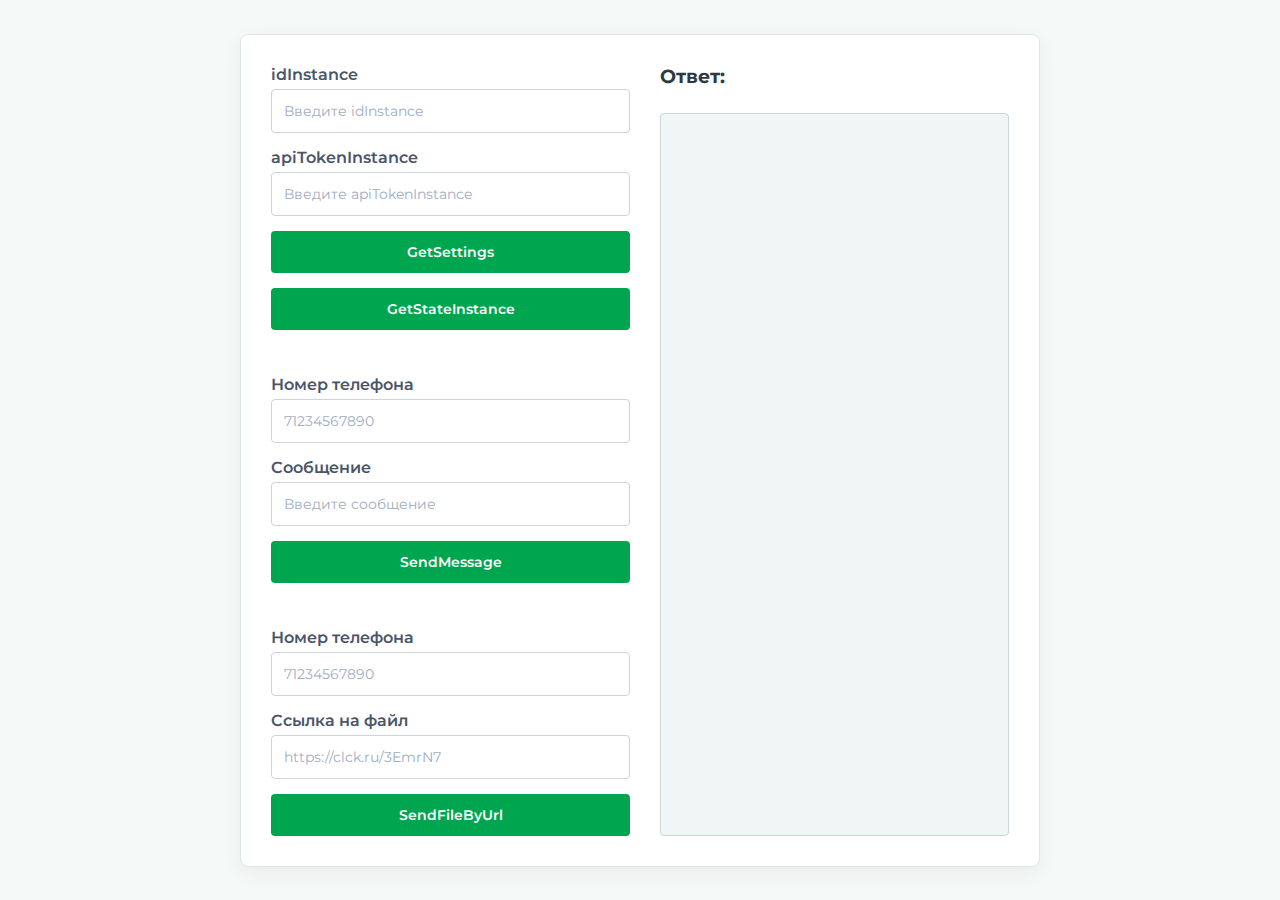
==== frontend/index.html @ bb9026a0 "Change structure" ====
<!DOCTYPE html>
<html lang="en">
<head>
    <meta charset="UTF-8">
    <meta name="viewport" content="width=device-width, initial-scale=1.0">
    <title>Green api test task</title>
    <link href="https://fonts.googleapis.com/css2?family=Montserrat:wght@400;600;700&display=swap" rel="stylesheet">
    <link rel="stylesheet" href="styles.css">
</head>
<body>
<div class="container">
    <div class="left-panel">
        <div class="form-group">
            <label for="idInstance">idInstance</label>
            <input type="text" id="idInstance" placeholder="Введите idInstance">
        </div>
        <div class="form-group">
            <label for="apiTokenInstance">apiTokenInstance</label>
            <input type="text" id="apiTokenInstance" placeholder="Введите apiTokenInstance">
        </div>
        <button>GetSettings</button>
        <button class="section-end">GetStateInstance</button>
        <div class="form-group">
            <label for="phoneNumber1">Номер телефона</label>
            <input type="text" id="phoneNumber1" placeholder="71234567890">
        </div>
        <div class="form-group">
            <label for="message">Сообщение</label>
            <input type="text" id="message" placeholder="Введите сообщение">
        </div>
        <button class="section-end">SendMessage</button>
        <div class="form-group">
            <label for="phoneNumber2">Номер телефона</label>
            <input type="text" id="phoneNumber2" placeholder="71234567890">
        </div>
        <div class="form-group">
            <label for="fileLink">Ссылка на файл</label>
            <input type="text" id="fileLink" placeholder="https://clck.ru/3EmrN7">
        </div>
        <button>SendFileByUrl</button>
    </div>
    <div class="right-panel">
        <h3>Ответ:</h3>
        <div class="response-box">
                <pre>
                </pre>
        </div>
    </div>
</div>
<script src="script.js"></script>
</body>
</html>
---- frontend/styles.css ----
/* Подключаем шрифт Montserrat */
@import url('https://fonts.googleapis.com/css2?family=Montserrat:wght@400;600;700&display=swap');

/* Сброс и базовые стили */
* {
    margin: 0;
    padding: 0;
    box-sizing: border-box;
    font-family: 'Montserrat', sans-serif;
}

body {
    display: flex;
    justify-content: center;
    align-items: center;
    min-height: 100vh;
    background-color: #F5F9F8;
}

/* Контейнер */
.container {
    display: flex;
    width: 800px;
    background: #FFFFFF;
    border: 1px solid #DDE5E9;
    border-radius: 8px;
    padding: 20px;
    box-shadow: 0 6px 20px rgba(0, 0, 0, 0.06);
}

/* Панели */
.left-panel, .right-panel {
    padding: 10px;
}

.left-panel {
    width: 50%;
    display: flex;
    flex-direction: column;
    gap: 15px;
}

.right-panel {
    width: 50%;
    display: flex;
    flex-direction: column;
    gap: 15px;
    padding-left: 20px;
}

/* Элементы формы */
.form-group {
    display: flex;
    flex-direction: column;
}

input {
    padding: 12px;
    font-size: 14px;
    border: 1px solid #CBD5DC;
    border-radius: 4px;
    background-color: #FFFFFF;
    color: #2D3A40;
    transition: border-color 0.2s;
}

input::placeholder {
    color: #A0AEC0;
}

input:focus {
    border-color: #00A550;
    outline: none;
}

/* Кнопки */
button {
    padding: 12px;
    font-size: 14px;
    background-color: #00A550;
    color: #FFFFFF;
    border: none;
    border-radius: 4px;
    cursor: pointer;
    font-weight: 600;
    transition: background-color 0.3s ease;
}

button:hover {
    background-color: #008C48;
}

button:active {
    background-color: #00723B;
}

button:focus {
    outline: none;
    box-shadow: 0 0 0 3px rgba(0, 165, 80, 0.4);
}

h3 {
    margin-bottom: 10px;
    color: #2D3A40;
    font-weight: 700;
}

/* Блок ответа */
.response-box {
    flex: 1;
    background-color: #F0F5F5;
    border: 1px solid #CBD5DC;
    border-radius: 4px;
    padding: 15px;
    overflow-y: auto;
}

pre {
    font-size: 14px;
    color: #2D3A40;
    line-height: 1.5;
    white-space: pre-wrap;
}

/* Дополнительные стили */
button:disabled {
    background-color: #A0AEC0;
    cursor: not-allowed;
}

.form-group label {
    margin-bottom: 5px;
    font-weight: 600;
    color: #4A5568;
}

/* Увеличение расстояния между секциями */
.left-panel button:nth-of-type(2),
.left-panel button:nth-of-type(3) {
    margin-bottom: 30px;
}
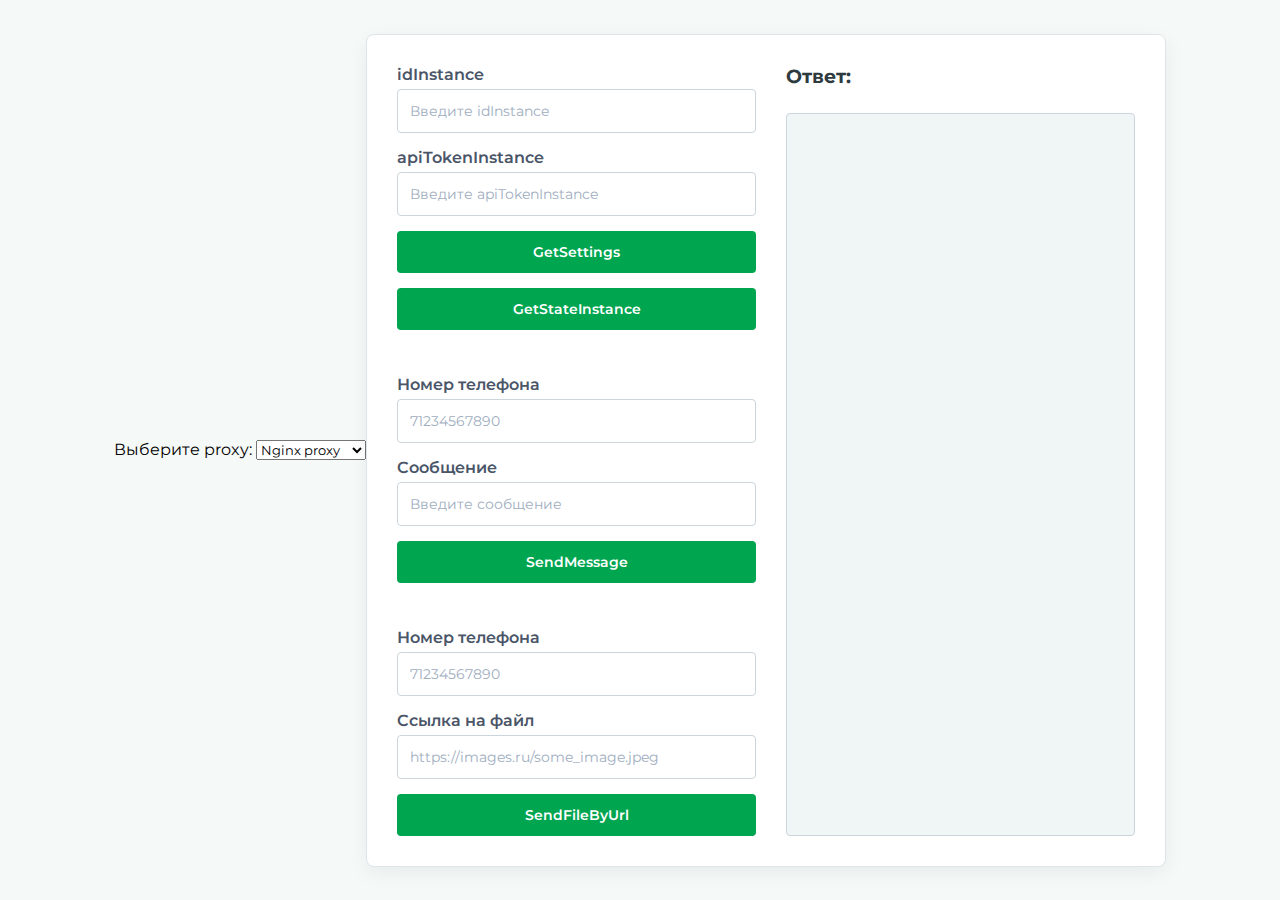
==== commit 2a46c3c5: "Add nginx proxy" ====
--- a/frontend/index.html
+++ b/frontend/index.html
@@ -3,11 +3,19 @@
 <head>
     <meta charset="UTF-8">
     <meta name="viewport" content="width=device-width, initial-scale=1.0">
-    <title>Green api test task</title>
+    <title>Green API Test Task</title>
     <link href="https://fonts.googleapis.com/css2?family=Montserrat:wght@400;600;700&display=swap" rel="stylesheet">
-    <link rel="stylesheet" href="styles.css">
+    <link rel="stylesheet" href="/styles.css">
 </head>
 <body>
+<div class="proxy-selector">
+    <label for="apiSelector">Выберите proxy:</label>
+    <select id="apiSelector">
+        <option value="external-api">Nginx proxy</option>
+        <option value="app">FastAPI proxy</option>
+    </select>
+</div>
+
 <div class="container">
     <div class="left-panel">
         <div class="form-group">
@@ -35,18 +43,17 @@
         </div>
         <div class="form-group">
             <label for="fileLink">Ссылка на файл</label>
-            <input type="text" id="fileLink" placeholder="https://clck.ru/3EmrN7">
+            <input type="text" id="fileLink" placeholder="https://images.ru/some_image.jpeg">
         </div>
         <button>SendFileByUrl</button>
     </div>
     <div class="right-panel">
         <h3>Ответ:</h3>
         <div class="response-box">
-                <pre>
-                </pre>
+            <pre></pre>
         </div>
     </div>
 </div>
-<script src="script.js"></script>
+<script src="/script.js"></script>
 </body>
 </html>
--- a/styles.css
+++ b/styles.css
@@ -0,0 +1,141 @@
+/* Подключаем шрифт Montserrat */
+@import url('https://fonts.googleapis.com/css2?family=Montserrat:wght@400;600;700&display=swap');
+
+/* Сброс и базовые стили */
+* {
+    margin: 0;
+    padding: 0;
+    box-sizing: border-box;
+    font-family: 'Montserrat', sans-serif;
+}
+
+body {
+    display: flex;
+    justify-content: center;
+    align-items: center;
+    min-height: 100vh;
+    background-color: #F5F9F8;
+}
+
+/* Контейнер */
+.container {
+    display: flex;
+    width: 800px;
+    background: #FFFFFF;
+    border: 1px solid #DDE5E9;
+    border-radius: 8px;
+    padding: 20px;
+    box-shadow: 0 6px 20px rgba(0, 0, 0, 0.06);
+}
+
+/* Панели */
+.left-panel, .right-panel {
+    padding: 10px;
+}
+
+.left-panel {
+    width: 50%;
+    display: flex;
+    flex-direction: column;
+    gap: 15px;
+}
+
+.right-panel {
+    width: 50%;
+    display: flex;
+    flex-direction: column;
+    gap: 15px;
+    padding-left: 20px;
+}
+
+/* Элементы формы */
+.form-group {
+    display: flex;
+    flex-direction: column;
+}
+
+input {
+    padding: 12px;
+    font-size: 14px;
+    border: 1px solid #CBD5DC;
+    border-radius: 4px;
+    background-color: #FFFFFF;
+    color: #2D3A40;
+    transition: border-color 0.2s;
+}
+
+input::placeholder {
+    color: #A0AEC0;
+}
+
+input:focus {
+    border-color: #00A550;
+    outline: none;
+}
+
+/* Кнопки */
+button {
+    padding: 12px;
+    font-size: 14px;
+    background-color: #00A550;
+    color: #FFFFFF;
+    border: none;
+    border-radius: 4px;
+    cursor: pointer;
+    font-weight: 600;
+    transition: background-color 0.3s ease;
+}
+
+button:hover {
+    background-color: #008C48;
+}
+
+button:active {
+    background-color: #00723B;
+}
+
+button:focus {
+    outline: none;
+    box-shadow: 0 0 0 3px rgba(0, 165, 80, 0.4);
+}
+
+h3 {
+    margin-bottom: 10px;
+    color: #2D3A40;
+    font-weight: 700;
+}
+
+/* Блок ответа */
+.response-box {
+    flex: 1;
+    background-color: #F0F5F5;
+    border: 1px solid #CBD5DC;
+    border-radius: 4px;
+    padding: 15px;
+    overflow-y: auto;
+}
+
+pre {
+    font-size: 14px;
+    color: #2D3A40;
+    line-height: 1.5;
+    white-space: pre-wrap;
+}
+
+/* Дополнительные стили */
+button:disabled {
+    background-color: #A0AEC0;
+    cursor: not-allowed;
+}
+
+.form-group label {
+    margin-bottom: 5px;
+    font-weight: 600;
+    color: #4A5568;
+}
+
+/* Увеличение расстояния между секциями */
+.left-panel button:nth-of-type(2),
+.left-panel button:nth-of-type(3) {
+    margin-bottom: 30px;
+}
